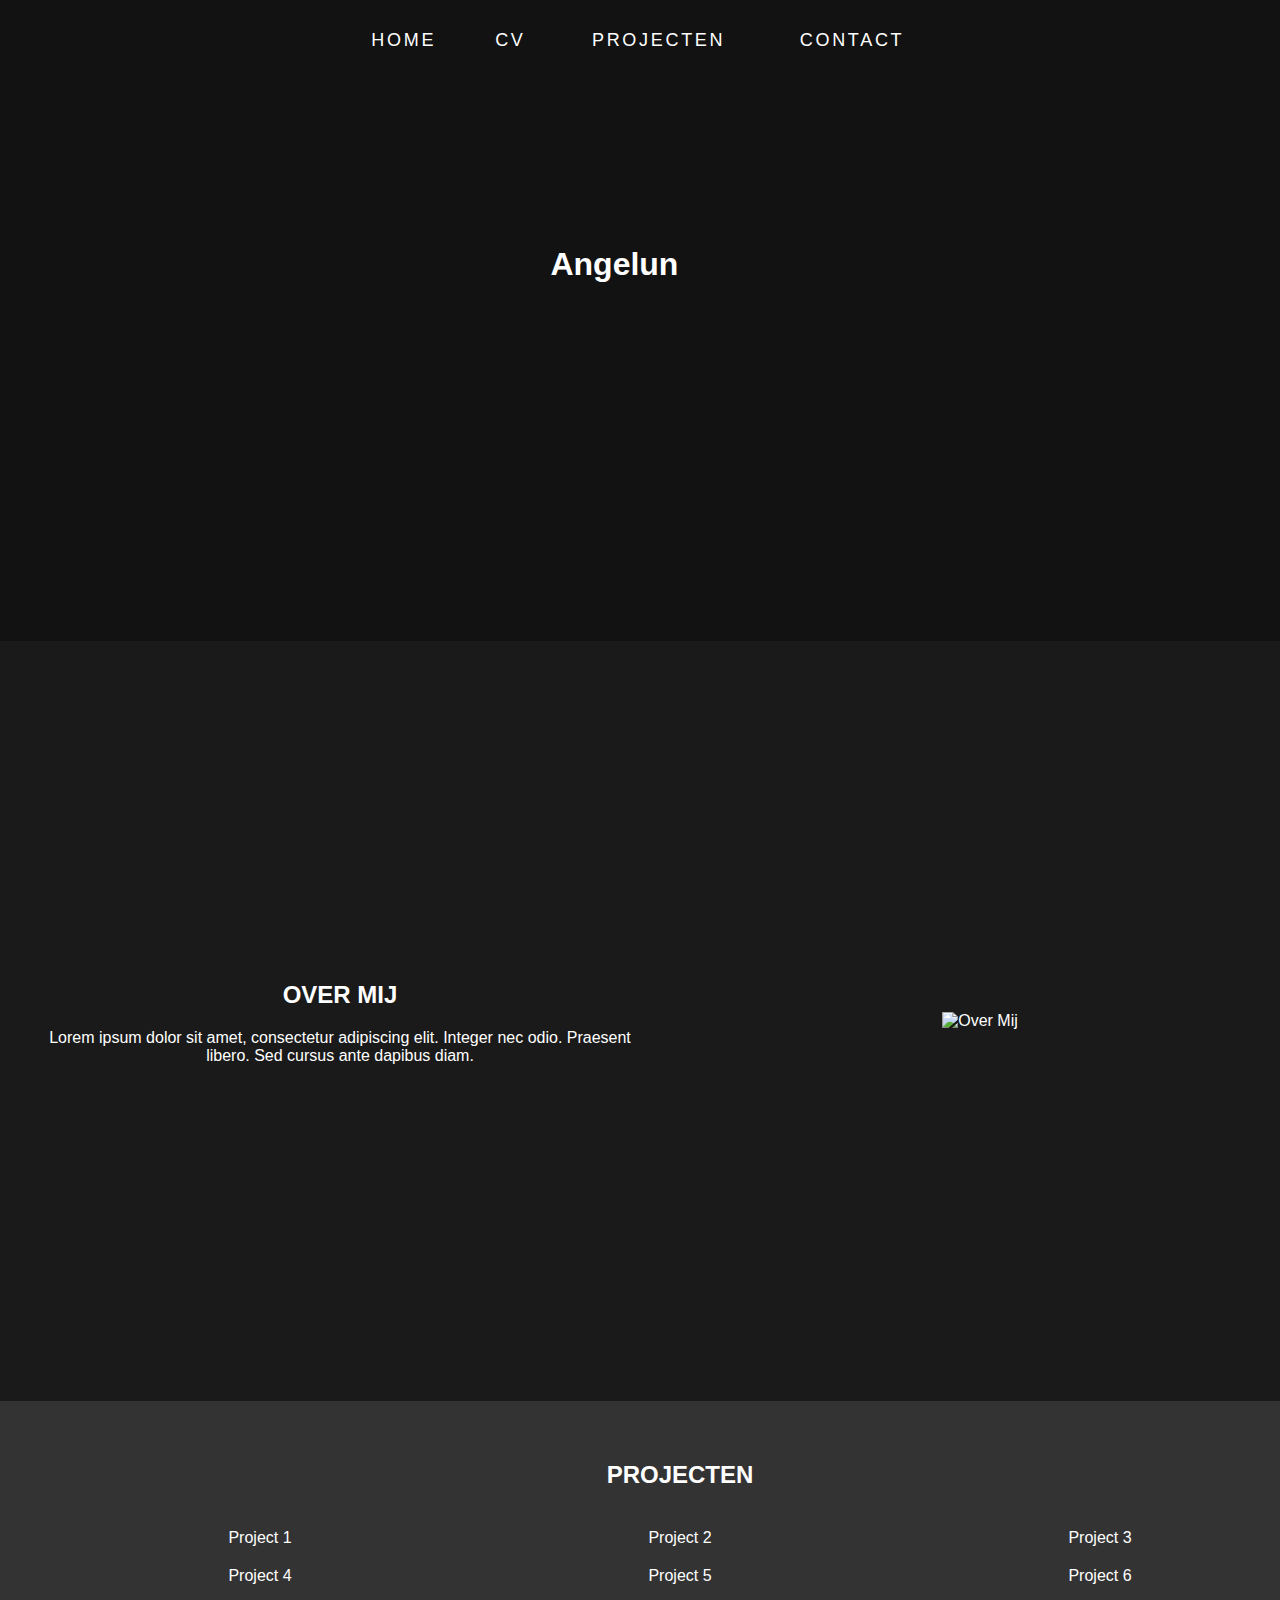
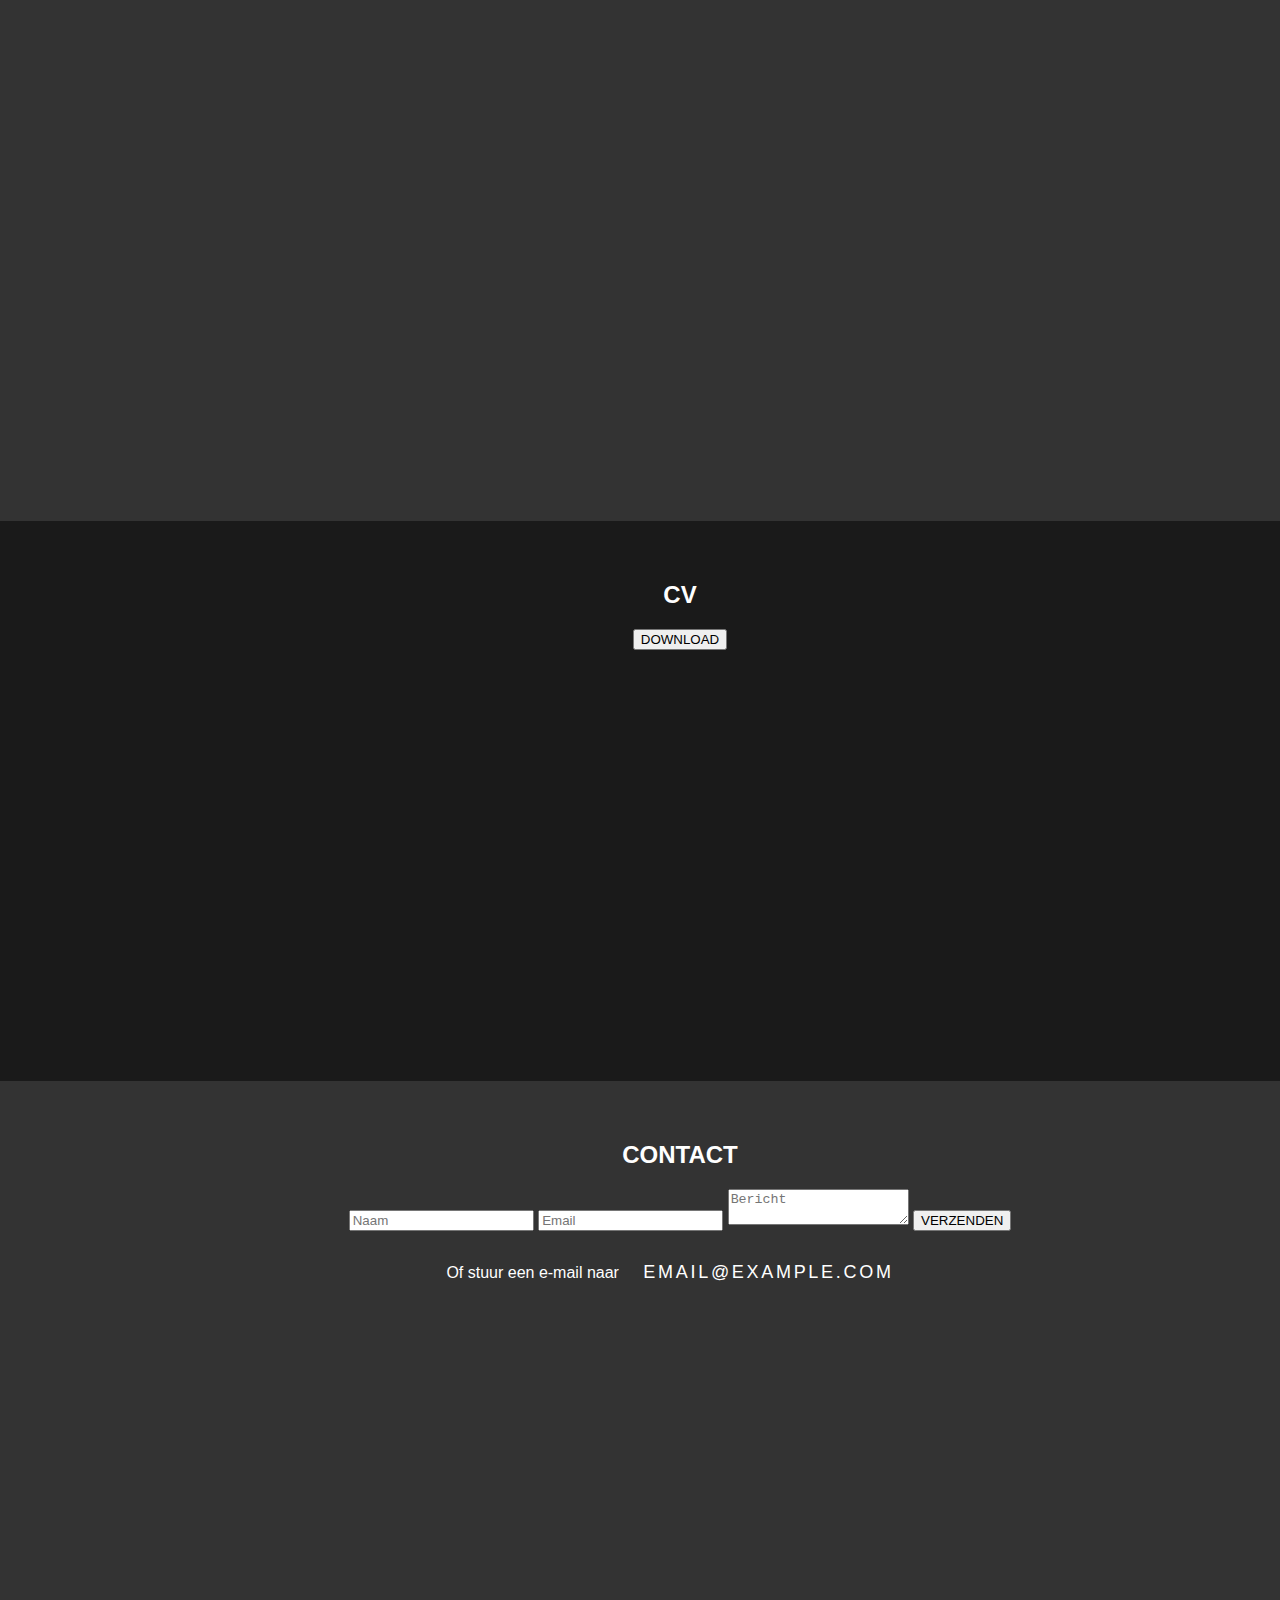
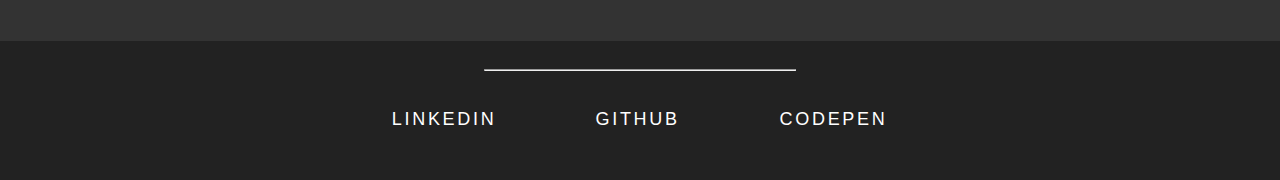
==== test.html @ 96c710e8 "k" ====
<!DOCTYPE html>
<html lang="nl">
<head>
    <meta charset="UTF-8">
    <meta http-equiv="X-UA-Compatible" content="IE=edge">
    <meta name="viewport" content="width=device-width, initial-scale=1.0">
    <title>Test</title>
    <link rel="stylesheet" href="test.css">
</head>
<body>
    <header>
        <nav>
            <ul>
                <li><a href="#">HOME</a></li>
                <li><a href="#">CV</a></li>
                <li><a href="#">PROJECTEN</a></li>
                <li><a href="#">CONTACT</a></li>
            </ul>
          </nav>
        <div class="sectie title">
            <h1>Angelun</h1>
        </div>
    </header>

    <main>
        
    <div class="sectie over">
        <div class="over-text">
            <h2>OVER MIJ</h2>
            <p>Lorem ipsum dolor sit amet, consectetur adipiscing elit. Integer nec odio. Praesent libero. Sed cursus ante dapibus diam.</p>
        </div>
        <div class="over-image">
            <img src="#" alt="Over Mij">
        </div>
    </div>

    <div class="sectie projects">
        <h2>PROJECTEN</h2>
        <div class="project-grid">
            <div class="project-item">Project 1</div>
            <div class="project-item">Project 2</div>
            <div class="project-item">Project 3</div>
            <div class="project-item">Project 4</div>
            <div class="project-item">Project 5</div>
            <div class="project-item">Project 6</div>
        </div>
    </div>

    <div class="sectie cv">
        <h2>CV</h2>
        <button>DOWNLOAD</button>
    </div>

    <div class="sectie contact">
        <h2>CONTACT</h2>
        <form>
            <input type="text" name="name" placeholder="Naam">
            <input type="email" name="email" placeholder="Email">
            <textarea name="message" placeholder="Bericht"></textarea>
            <button type="submit">VERZENDEN</button>
        </form>
        <p>Of stuur een e-mail naar <a href="mailto:email@example.com">email@example.com</a></p>
    </div>

    </main>

    <footer>
        <hr class="divider">
        <ul class="footer-menu">
            <li class="footer-links"><a href="#" target="_blank">LINKEDIN</a></li>
            <li class="footer-links"><a href="#" target="_blank">GITHUB</a></li>
            <li class="footer-links"><a href="#" target="_blank">CODEPEN</a></li>
        </ul>
    </footer>
</body>
</html>
---- test.css ----
body {
    margin: 0;
    font-family: Arial, sans-serif;
    background-color: #121212;
    color: white;
}

.sectie {
    padding: 40px;
    text-align: center;
}

.title {
    width: 100%;
    height: 30rem;
}

.title h1 {
    position: absolute;
    top: 25%;
    right: 47%;
}

.text {
    background-color: #444;
}

.over {
    display: flex;
    justify-content: center;
    align-items: center;
    padding: 60px 20px;
    background-color: #1a1a1a;
    width: 100%;
    height: 40rem;
}

.over-text, .over-image {
    flex: 1;
    margin: 20px;
}

.projects {
    background-color: #333;
    width: 100%;
    height: 40rem;
}

.project-grid {
    display: grid;
    grid-template-columns: repeat(3, 1fr);
    gap: 20px;
    padding: 20px;
}

.cv {
    background-color: #1a1a1a;
    width: 100%;
    height: 30rem;
}

.contact {
    background-color: #333;
    width: 100%;
    height: 30rem;
}

  /* Divider */
  .divider {
    width: 25%;
    border-radius: 5px;
  }
  /* Divider */

  /* Navbar */
  ul { 
    margin: 0px auto 0; 
    padding: 0; 
    list-style: none; 
    display: table;
    width: 600px;
    text-align: center;
  }
  li { 
    display: table-cell; 
    position: relative; 
    padding: 15px 0;
  }
  a {
    color: #fff;
    text-transform: uppercase;
    text-decoration: none;
    letter-spacing: 0.15em;
    display: inline-block;
    padding: 15px 20px;
    position: relative;
    font-size: large;
  }
  a:after {    
    background: none repeat scroll 0 0 transparent;
    bottom: 0;
    content: "";
    display: block;
    height: 2px;
    left: 50%;
    position: absolute;
    background: #fff;
    transition: width 0.3s ease 0s, left 0.3s ease 0s;
    width: 0;
  }
  a:hover:after { 
    width: 100%; 
    left: 0; 
  }
  @media screen and (max-height: 300px) {
      ul {
          margin-top: 40px;
      }
  }
  /* Navbar */

  /* Footer */
  footer {
    background-color: #222;
    padding: 20px;
    position: sticky;
  }
  /* Footer */
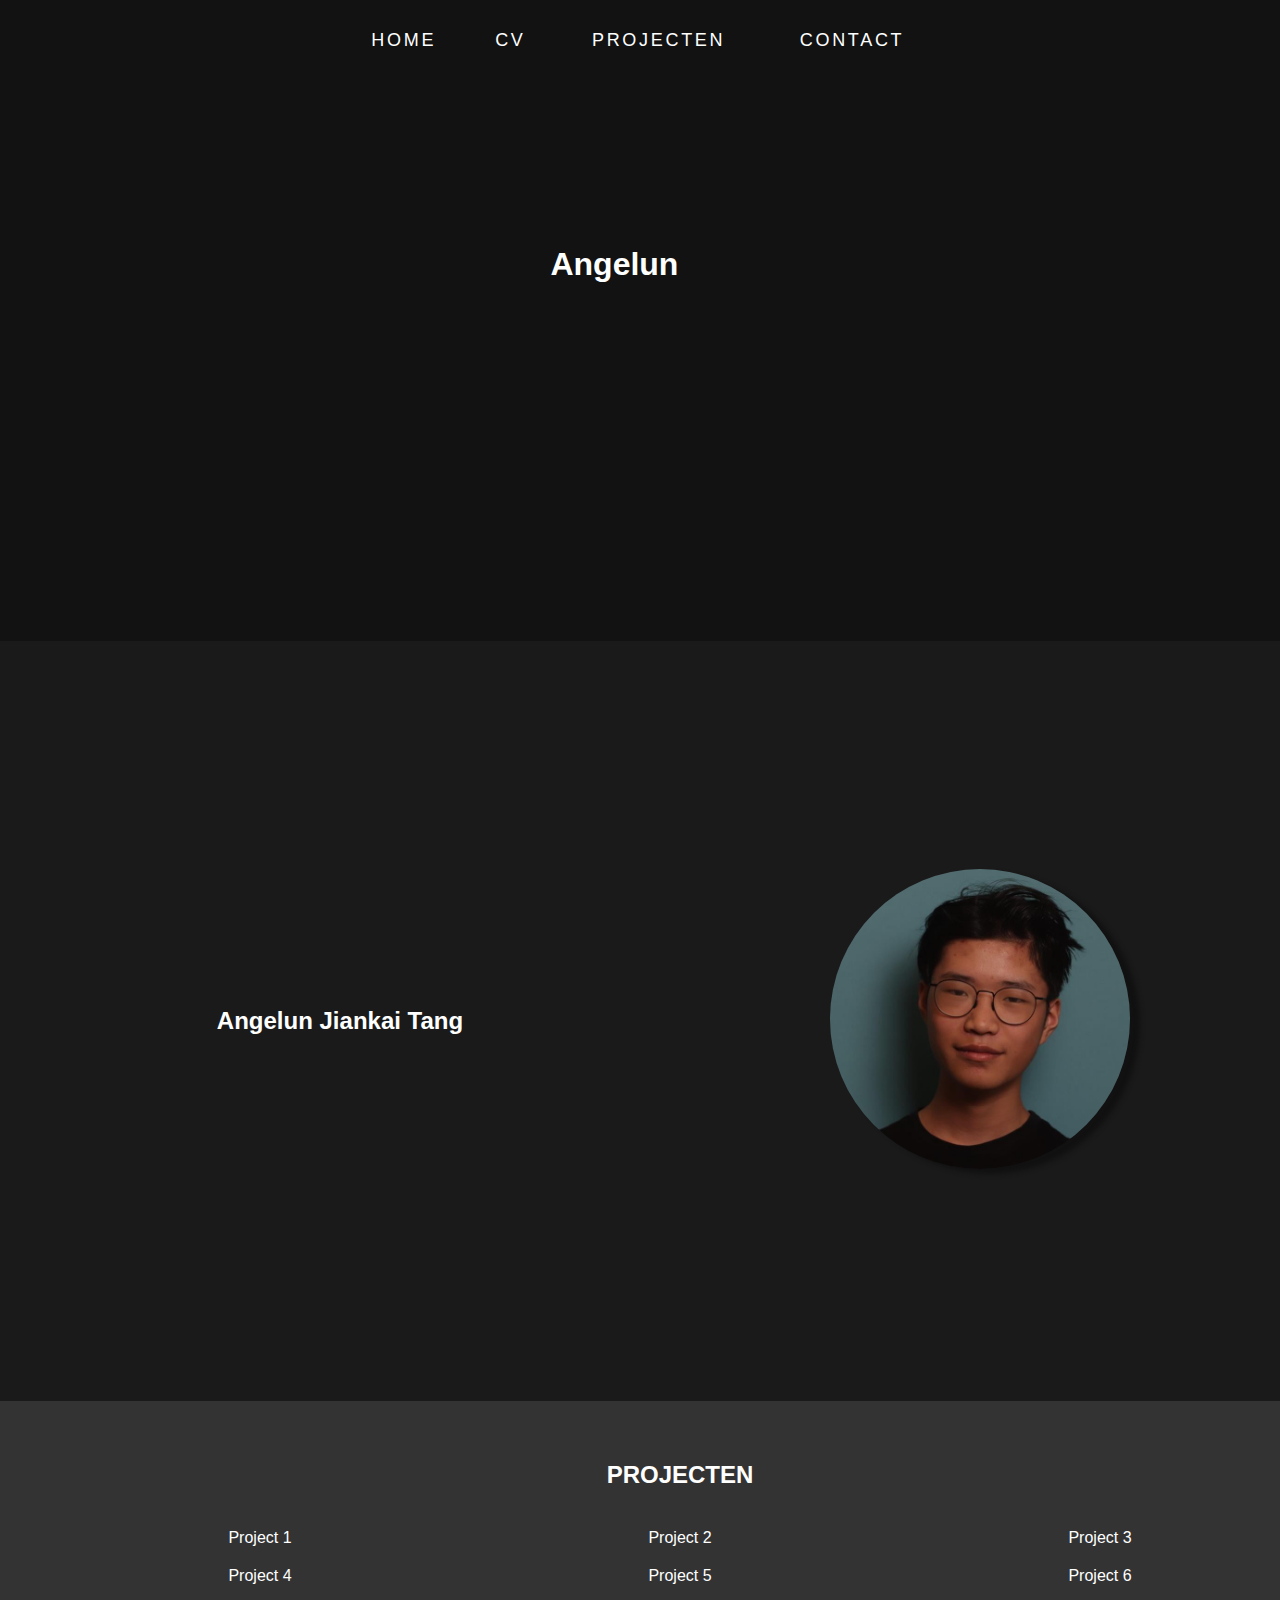
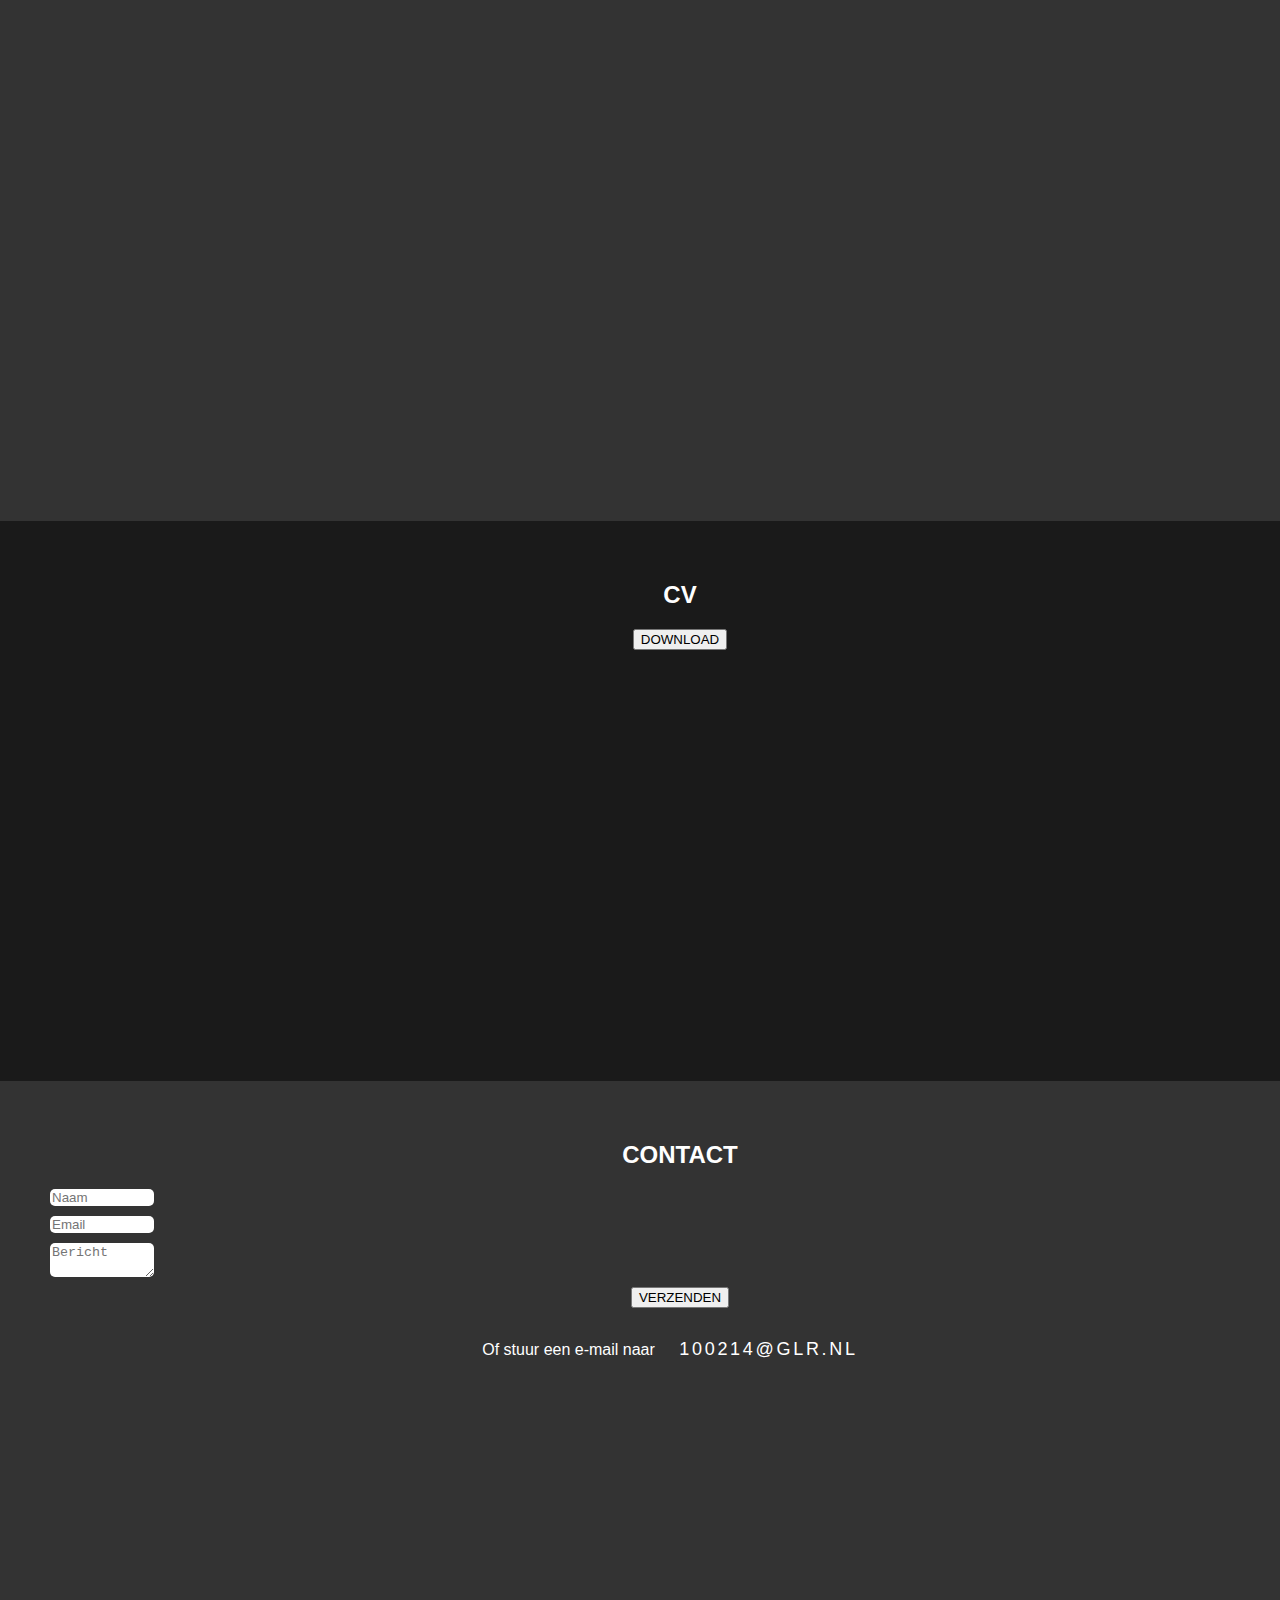
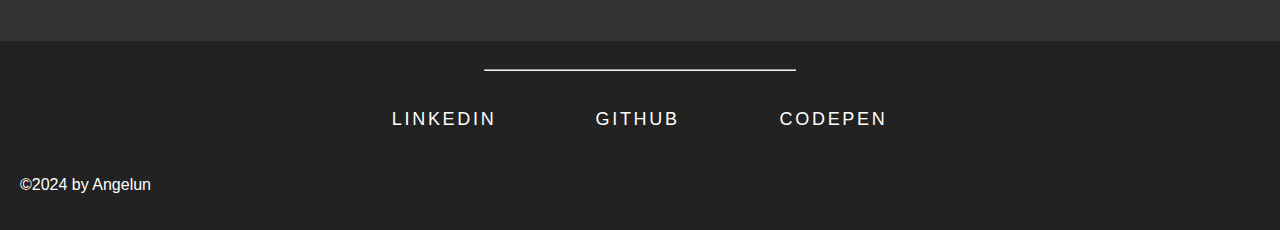
==== commit 720bc9d9: "s" ====
--- a/test.html
+++ b/test.html
@@ -26,11 +26,11 @@
         
     <div class="sectie over">
         <div class="over-text">
-            <h2>OVER MIJ</h2>
-            <p>Lorem ipsum dolor sit amet, consectetur adipiscing elit. Integer nec odio. Praesent libero. Sed cursus ante dapibus diam.</p>
+            <h2>Angelun Jiankai Tang</h2>
+            <p></p>
         </div>
         <div class="over-image">
-            <img src="#" alt="Over Mij">
+            <img src="img/angelun.jpeg" class="image-over-mij" alt="Over Mij">
         </div>
     </div>
 
@@ -59,7 +59,7 @@
             <textarea name="message" placeholder="Bericht"></textarea>
             <button type="submit">VERZENDEN</button>
         </form>
-        <p>Of stuur een e-mail naar <a href="mailto:email@example.com">email@example.com</a></p>
+        <p>Of stuur een e-mail naar <a href="mailto:100214@glr.nl">100214@glr.nl</a></p>
     </div>
 
     </main>
@@ -67,10 +67,13 @@
     <footer>
         <hr class="divider">
         <ul class="footer-menu">
-            <li class="footer-links"><a href="#" target="_blank">LINKEDIN</a></li>
-            <li class="footer-links"><a href="#" target="_blank">GITHUB</a></li>
+            <li class="footer-links"><a href="https://www.linkedin.com/in/angelun-jiankai-tang-29233a328/?trk=public-profile-join-page" target="_blank">LINKEDIN</a></li>
+            <li class="footer-links"><a href="https://github.com/AnJianTan" target="_blank">GITHUB</a></li>
             <li class="footer-links"><a href="#" target="_blank">CODEPEN</a></li>
         </ul>
+        <div class="footer-text">
+            <p>©2024 by Angelun</p>
+        </div>
     </footer>
 </body>
 </html>
--- a/test.css
+++ b/test.css
@@ -39,6 +39,12 @@
     flex: 1;
     margin: 20px;
 }
+.image-over-mij {
+  width: 300px;
+  height: 300px;
+  border-radius: 50%;
+  box-shadow: 10px 5px 5px #111;
+}
 
 .projects {
     background-color: #333;
@@ -63,6 +69,16 @@
     background-color: #333;
     width: 100%;
     height: 30rem;
+}
+
+.contact input, textarea{
+  display: grid;
+  margin: 10px;
+  border-radius: 5px;
+  border: none;
+  justify-content: center;
+  align-items: center;
+  width: 100px;
 }
 
   /* Divider */
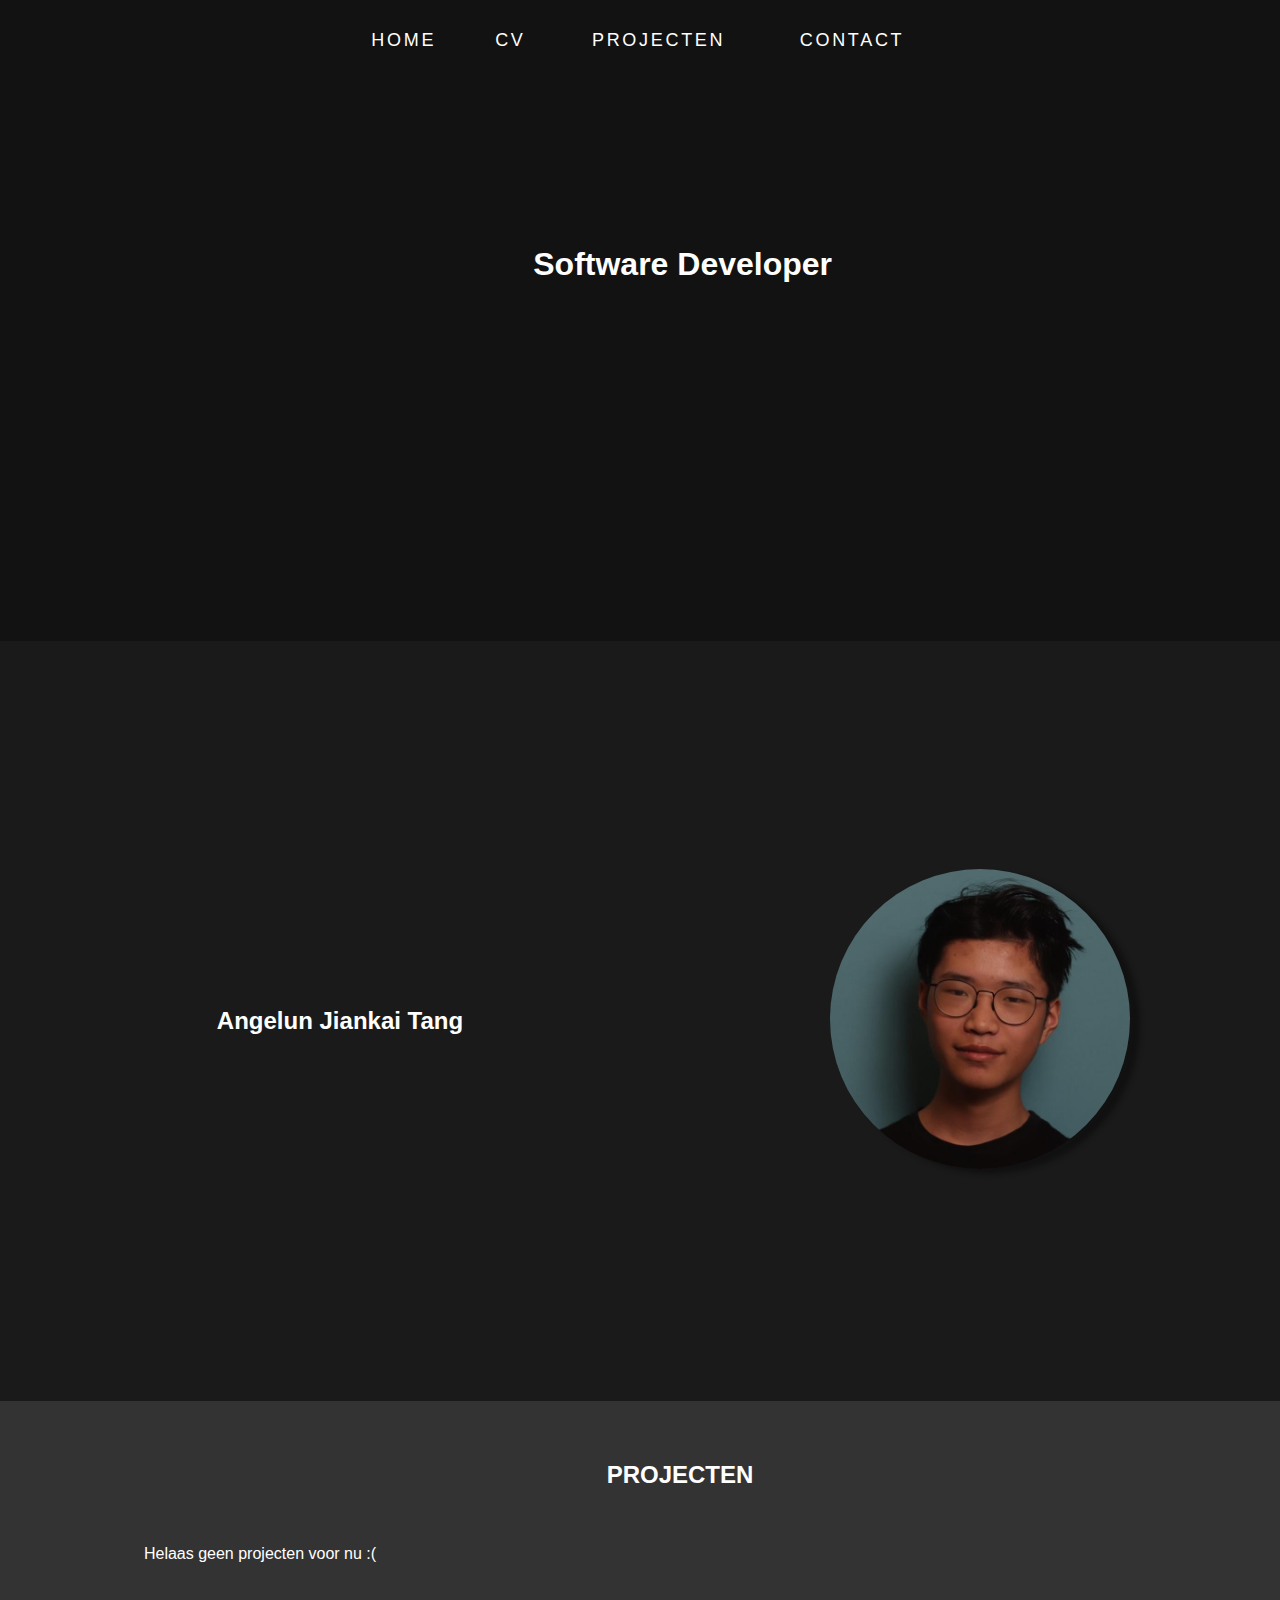
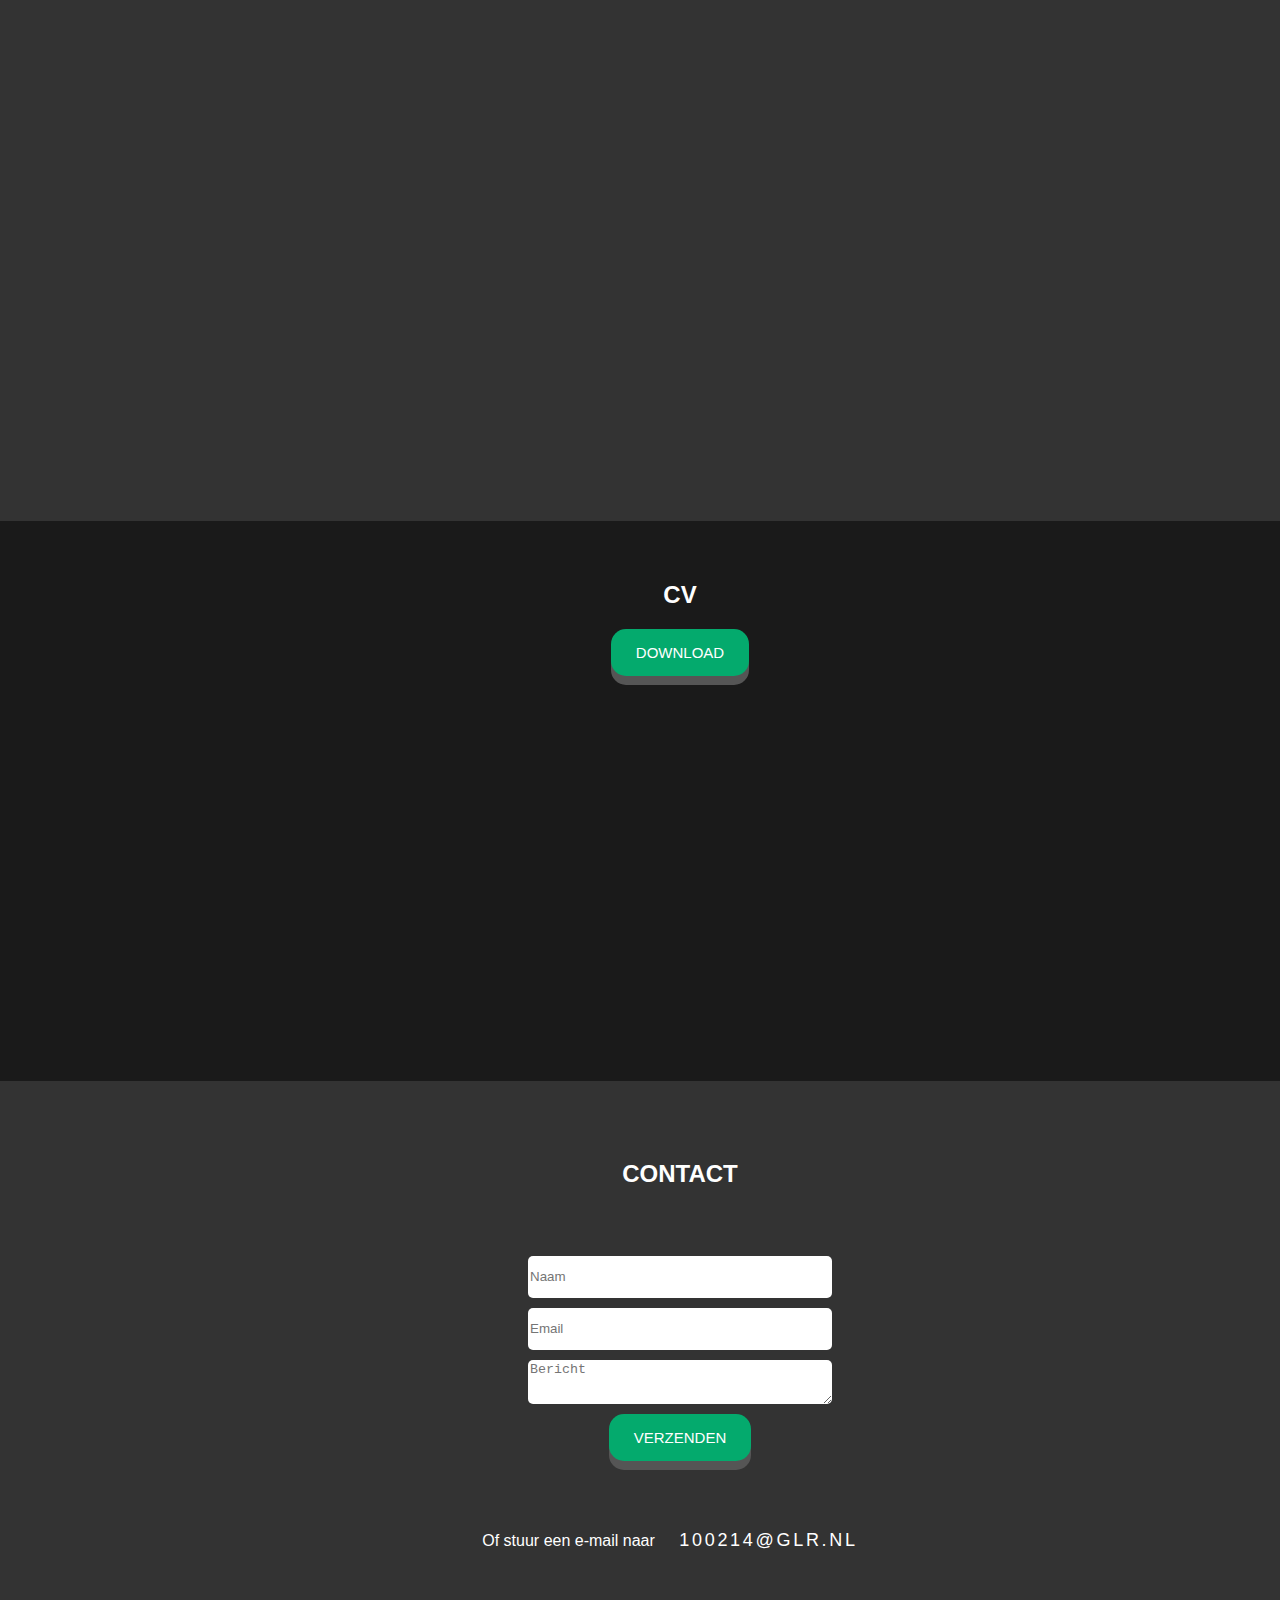
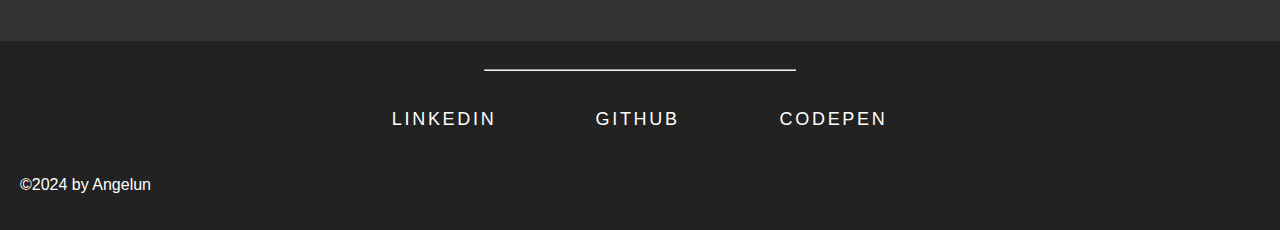
==== commit 7921821c: "Sigma" ====
--- a/test.html
+++ b/test.html
@@ -18,7 +18,7 @@
             </ul>
           </nav>
         <div class="sectie title">
-            <h1>Angelun</h1>
+            <h1>Software Developer</h1>
         </div>
     </header>
 
@@ -37,12 +37,13 @@
     <div class="sectie projects">
         <h2>PROJECTEN</h2>
         <div class="project-grid">
-            <div class="project-item">Project 1</div>
-            <div class="project-item">Project 2</div>
-            <div class="project-item">Project 3</div>
-            <div class="project-item">Project 4</div>
-            <div class="project-item">Project 5</div>
-            <div class="project-item">Project 6</div>
+            <p>Helaas geen projecten voor nu :(</p>
+            <div class="project-item"></div>
+            <div class="project-item"></div>
+            <div class="project-item"></div>
+            <div class="project-item"></div>
+            <div class="project-item"></div>
+            <div class="project-item"></div>
         </div>
     </div>
 
--- a/test.css
+++ b/test.css
@@ -18,7 +18,7 @@
 .title h1 {
     position: absolute;
     top: 25%;
-    right: 47%;
+    right: 35%;
 }
 
 .text {
@@ -57,6 +57,7 @@
     grid-template-columns: repeat(3, 1fr);
     gap: 20px;
     padding: 20px;
+    text-align: center;
 }
 
 .cv {
@@ -66,6 +67,8 @@
 }
 
 .contact {
+    display: grid;
+    place-items: center;
     background-color: #333;
     width: 100%;
     height: 30rem;
@@ -76,9 +79,31 @@
   margin: 10px;
   border-radius: 5px;
   border: none;
-  justify-content: center;
-  align-items: center;
-  width: 100px;
+  width: 18.75rem;
+  height: 2.5rem;
+}
+
+button {
+  padding: 15px 25px;
+  font-size: 15px;
+  text-align: center;
+  cursor: pointer;
+  outline: none;
+  color: #fff;
+  background-color: #04AA6D;
+  border: none;
+  border-radius: 15px;
+  box-shadow: 0 9px #555;
+}
+
+button:hover {
+background-color: #3e8e41
+}
+
+button:active {
+  background-color: #3e8e41;
+  box-shadow: 0 5px #444;
+  transform: translateY(4px);
 }
 
   /* Divider */
